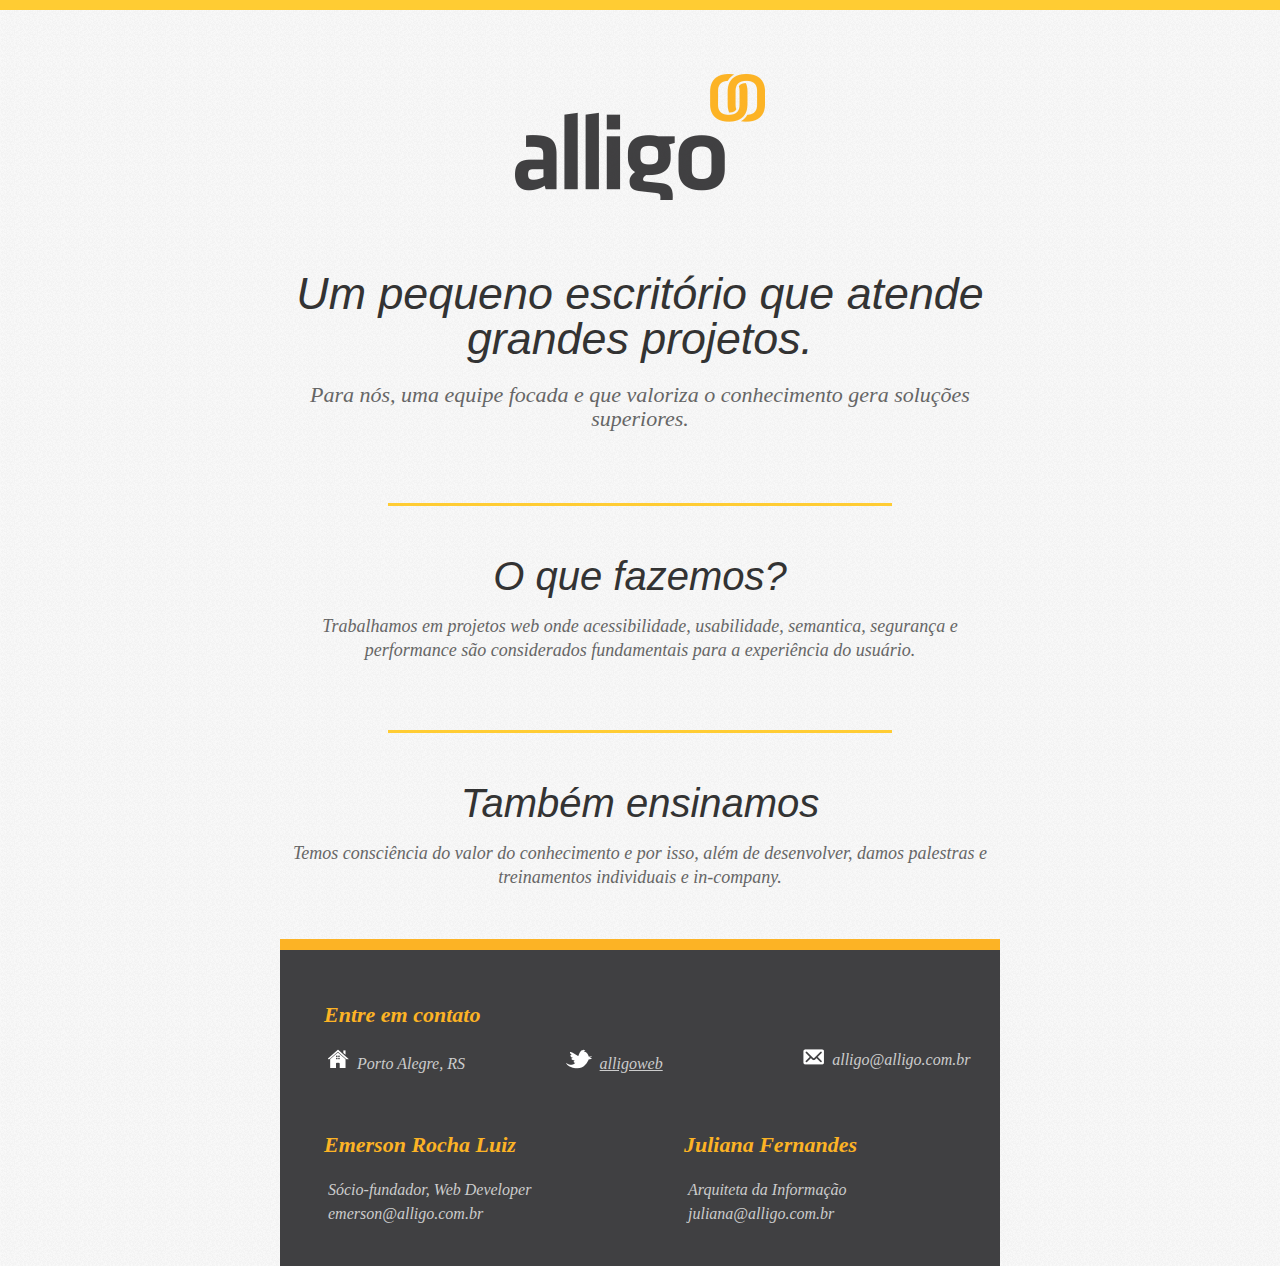
==== public_html/index.html @ c3bb99b9 "Alinhamento" ====
<!DOCTYPE html>
<html lang="pt-br">
  <head>
    <meta charset="utf-8">
    <title>Alligo</title>
    <meta name="description" content="Projetos web que envolvam front-end, back-end (Joomla), UX, acessibilidade, microdata, semântica e SEO, assim como treinamento e consultoria nessas áreas"/>
    <meta name="keywords" content="acessibilidade, ux, semantica, microdata, front-end, back-end"/>
    <link href="./css/alligo.css" rel="stylesheet">
    <meta name="viewport" content="width=device-width, initial-scale=1.0">
    <!--[if lt IE 9]><script src="http://html5shim.googlecode.com/svn/trunk/html5.js"></script><![endif]-->
  </head>
  <body itemscope itemtype="http://schema.org/ProfessionalService" >
    <meta itemprop="image" content="http://www.alligo.com.br/img/alligo-share.png">
    <meta itemprop="name" content="Alligo">
    <div class="contem conteudo centrado" role="main">
      <header>
        <h1><a href="http://www.alligo.com.br"><img width="250" height="126" src="[data-uri]" title="Ir para página inicial" alt="Alligo"/></a></h1>
        <h2 class="slogan" itemprop="description">Um pequeno escritório que atende grandes projetos.</h2>
        <p>Para nós, uma equipe focada e que valoriza o conhecimento gera soluções superiores.
      </header>
      <hr />
      <article>
        <div itemscope itemtype="http://schema.org/Specialty">
          <h2>O que fazemos?</h2>
          <p itemprop="description">
            Trabalhamos em projetos web onde acessibilidade, usabilidade, semantica, segurança e performance são considerados fundamentais para a experiência do usuário.
        </div>
        <hr />
        <div>
          <h2>Também ensinamos</h2>
          <p>
            Temos consciência do valor do conhecimento e por isso, além de desenvolver,
            damos palestras e treinamentos individuais e in-company.
        </div>
      </article>
    </div>
    <footer class="contem" role="contentinfo">
      <div class="empresa" itemprop="address" itemscope itemtype="http://schema.org/LocalBusiness">
        <h2>Entre em contato</h2>
        <meta itemprop="addressCountry" content="Brazil">
        <meta itemprop="postalCode" content="90020-021">
        <div><p><i class="icon-home"></i><span itemprop="addressLocality">Porto Alegre</span>, <span itemprop="addressRegion">RS</span></div>
        <div><p><a href="https://twitter.com/alligoweb"><i class="icon-twitter"></i>alligoweb</a></div>
        <div><p><i class="icon-mail"></i><span id="email-alligo">Email: alligo arroba alligo.com.br</span></div>
      </div>
      <div itemprop="founder" itemscope itemtype="http://schema.org/Person">
        <h2 itemprop="name">Emerson Rocha Luiz</h2>
        <p>Sócio-fundador, <span itemprop="jobTitle">Web Developer</span>
        <p id="email-emerson" itemprop="email">Email: emerson arroba alligo.com.br
          <meta itemprop="url" content="http://www.fititnt.org/sobre.html">
      </div>
      <div itemprop="employee" itemscope itemtype="http://schema.org/Person">
        <h2 itemprop="name">Juliana Fernandes</h2>
        <p itemprop="jobTitle">Arquiteta da Informação
        <p id="email-juliana" itemprop="email">Email: juliana arroba alligo.com.br
          <meta itemprop="url" content="https//plus.google.com/105760636241690392399">
      </div>
    </footer>
<!--    <a rel="author" href="http://www.alligo.com.br" class="ocultado">Alligo</a>-->
    <a rel="author" href="https://plus.google.com/103871086886382807157" class="ocultado">Google+</a>
    <script>
      document.getElementById('email-alligo').innerHTML = "alligo" + "@" + "alligo.com.br";
      document.getElementById('email-emerson').innerHTML = "emerson" + "@" + "alligo.com.br";
      document.getElementById('email-juliana').innerHTML = "juliana" + "@" + "alligo.com.br";
      var _gaq = _gaq || [];
      _gaq.push(['_setAccount', 'UA-37321963-1']);
      _gaq.push(['_trackPageview']);
      (function() {
        var ga = document.createElement('script'); ga.type = 'text/javascript'; ga.async = true;
        ga.src = ('https:' == document.location.protocol ? 'https://ssl' : 'http://www') + '.google-analytics.com/ga.js';
        var s = document.getElementsByTagName('script')[0]; s.parentNode.insertBefore(ga, s);
      })();
    </script>
    <noscript><!-- Mesmo sem javascript ativado, o site funciona parcialmente :) --></noscript>
  </body>
</html>
---- public_html/css/alligo.css ----
@charset "UTF-8";
/*
   Alligo © 2013
   CSS manual usando teoria SMACSS, com pré-processador SASS
*/
/* Base
----------------------------------------------------------------------------*/
/* CSS Reset */
html, body, div, span, applet, object, iframe,
h1, h2, h3, h4, h5, h6, p, blockquote, pre,
a, abbr, acronym, address, big, cite, code,
del, dfn, em, img, ins, kbd, q, s, samp,
small, strike, strong, sub, sup, tt, var,
b, u, i, center,
dl, dt, dd, ol, ul, li,
fieldset, form, label, legend,
table, caption, tbody, tfoot, thead, tr, th, td,
article, aside, canvas, details, embed,
figure, figcaption, footer, header, hgroup,
menu, nav, output, ruby, section, summary,
time, mark, audio, video {
  margin: 0;
  padding: 0;
  border: 0;
  font: inherit;
  font-size: 100%;
  vertical-align: baseline; }

html {
  line-height: 1; }

ol, ul {
  list-style: none; }

table {
  border-collapse: collapse;
  border-spacing: 0; }

caption, th, td {
  text-align: left;
  font-weight: normal;
  vertical-align: middle; }

q, blockquote {
  quotes: none; }
  q:before, q:after, blockquote:before, blockquote:after {
    content: "";
    content: none; }

a img {
  border: none; }

article, aside, details, figcaption, figure, footer, header, hgroup, menu, nav, section, summary {
  display: block; }

/* Tipografia básica */
* html {
  font-size: 100%; }

html {
  font-size: 16px;
  line-height: 1.5em; }

.typo-base, body, footer h2 {
  Font-family: Constantia, Georgia, "Times New Roman", Times, serif;
  font-style: italic; }

.typo-alt, h1, h2, h3 {
  Font-family: "Myriad Pro", "Myriad", "Myriad Web Pro", "Lucida Grande", "Droid Sans", sans-serif;
  font-style: italic; }

.typo-mono {
  Font-family: Monaco, Menlo, Consolas, "Courier New", monospace; }

a {
  color: #ffcc33;
  text-decoration: underline; }
  a:hover, a:active {
    color: #332600; }

strong {
  font-weight: 700; }

h1, h2 {
  color: #333333; }

h3 {
  color: #333333; }

[role="main"] > h1 {
  margin: 1.5em auto; }

footer h2 {
  font-weight: 700; }

footer a, footer a:hover, footer a:link {
  color: #ccc; }
footer a:hover {
  text-decoration: none; }

/*  Layout
----------------------------------------------------------------------------*/
.agrupado:after, .ultimo:after, .contem:after {
  content: "";
  display: table;
  clear: both; }

.contem {
  width: 45em;
  margin: 0 auto; }

body {
  background: white url("[data-uri]") repeat top left;
  border-top: 10px solid #ffcc33;
  color: #666; }

header > h1 {
  padding-top: 4em;
  padding-bottom: 4em; }
header > h2 {
  font-size: 2.8em;
  line-height: 1.0em; }
header > p {
  font-size: 1.375em;
  padding-top: 1em;
  padding-bottom: 1em; }

.conteudo {
  border-bottom: #FCB325 solid .7em;
  padding-bottom: 2em; }

article h2 {
  font-size: 2.5em;
  line-height: 1.0em; }
article p {
  font-size: 1.125em;
  padding-top: 1em;
  padding-bottom: 1em; }

footer {
  background-color: #404042;
  color: #ccc;
  font-style: italic;
  padding-bottom: 2.5em;
  margin-top: 2em;
  padding-top: 2em; }
  footer h2 {
    color: #FCB325;
    margin-left: 2em;
    font-size: 1.375em;
    line-height: 3em; }
  footer p {
    font-size: 1em;
    line-height: 1.5em; }

.span4, .empresa > div {
  display: block;
  width: 33%;
  float: left; }

.span2, [itemprop="founder"], [itemprop="employee"] {
  display: block;
  width: 50%;
  float: left; }

.empresa {
  padding-bottom: 4em; }
  .empresa p {
    margin-left: 3em;
    text-align: left; }

[itemprop="founder"] p, [itemprop="employee"] p {
  margin-left: 3em;
  text-align: left; }

hr {
  width: 70%;
  height: 3px;
  border: 0;
  background-color: #ffcc33;
  margin: 3.125em auto; }

/* Módulos
----------------------------------------------------------------------------*/
.icon-home, .icon-mail, .icon-twitter {
  width: 21px;
  height: 21px;
  display: inline-block;
  margin-right: .5em; }

.icon-home {
  background: transparent url("[data-uri]") no-repeat; }

.icon-mail {
  background: transparent url("[data-uri]") no-repeat;
  width: 21px;
  height: 16px; }

.icon-twitter {
  background: transparent url("[data-uri]") no-repeat;
  width: 26px; }

/* Estado
----------------------------------------------------------------------------*/
.centrado {
  text-align: center; }

.ocultado {
  display: none; }

/* Tema 
---------------------------------------------------------------------------*/
/* Mudança de Estado 
---------------------------------------------------------------------------*/
@media only screen and (max-width: 29.9em) {
  .contem {
    width: 100%; } }
@media only screen and (max-width: 37.5em) {
  [itemprop="founder"], [itemprop="employee"], .span4, .empresa > div, .empresa > div {
    width: 100%; } }
/*@media screen and (min-width: 480px) and (max-width: 767px) {*/
@media only screen and (min-width: 30em) and (max-width: 47.9em) {
  .contem {
    width: 30em; } }
@media only screen and (max-width: 59.9em) {
  [role="main"], .complemento, footer {
    width: 100% !important; }
    [role="main"]:after, .complemento:after, footer:after {
      content: "";
      display: table;
      clear: both; }

  .conteudo p, .conteudo h1, .conteudo h2 {
    padding-left: 1em;
    padding-right: 1em; }

  footer p {
    text-align: left; } }
@media print {
  h1 {
    font-size: 2em !important; }

  h2, h3, h3 {
    font-size: 1.5em !important; }

  hr {
    display: none !important; } }
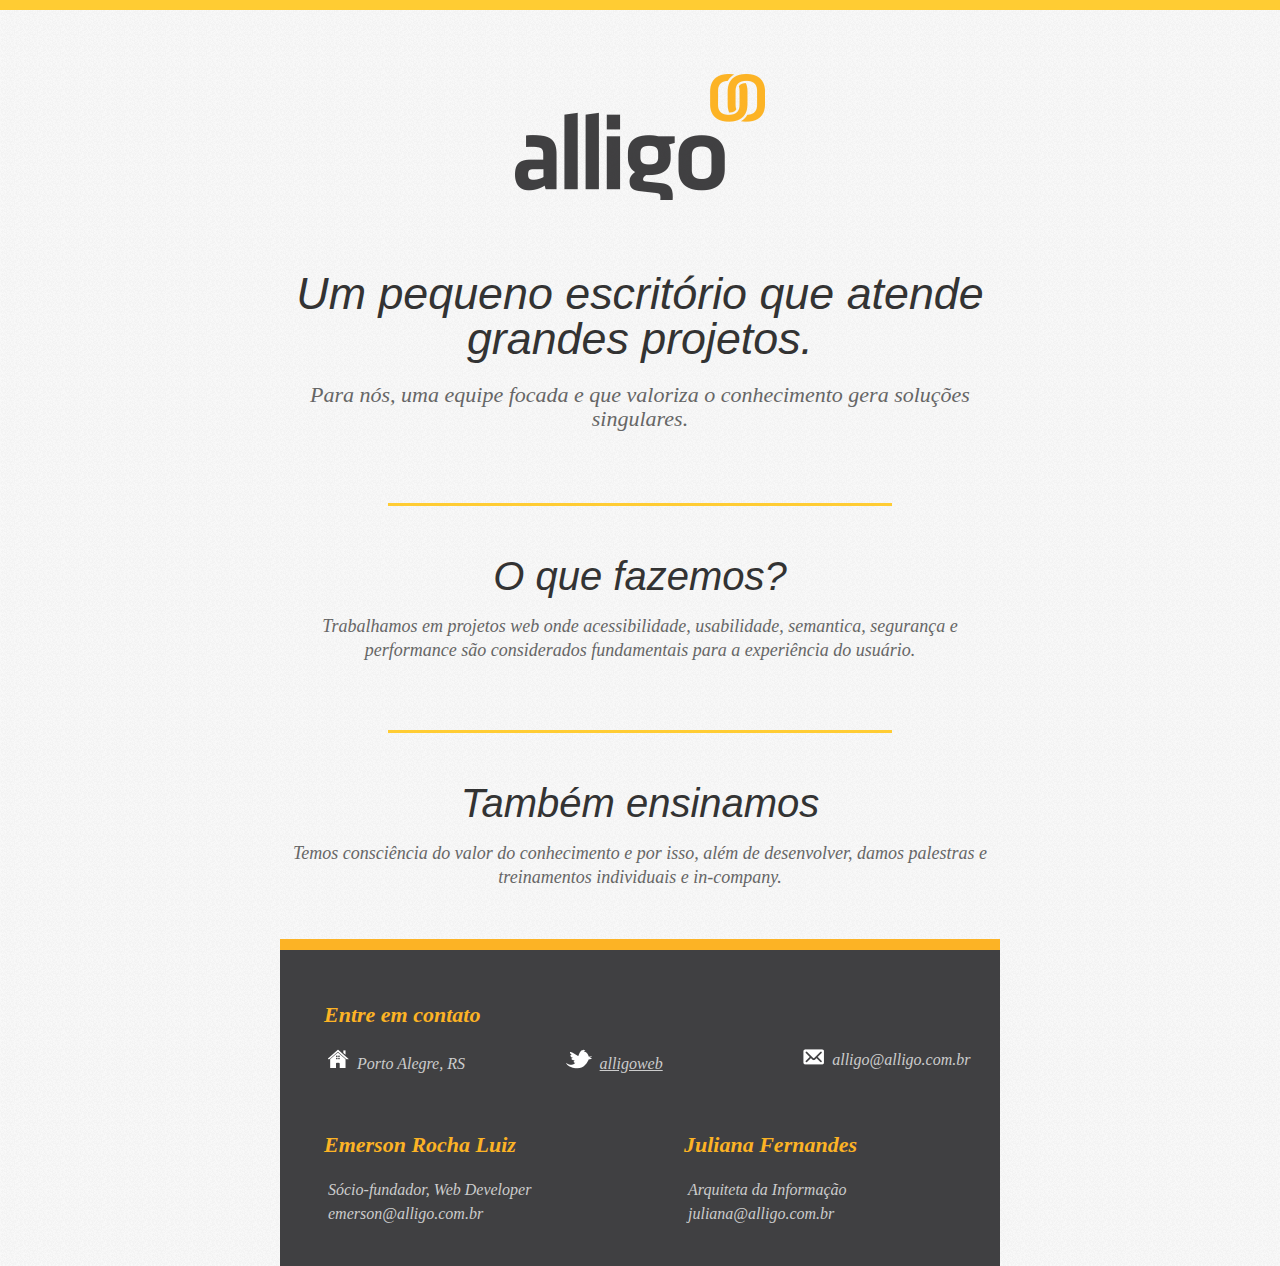
==== commit 001befc1: "Alterado texto" ====
--- a/public_html/index.html
+++ b/public_html/index.html
@@ -16,7 +16,7 @@
       <header>
         <h1><a href="http://www.alligo.com.br"><img width="250" height="126" src="[data-uri]" title="Ir para página inicial" alt="Alligo"/></a></h1>
         <h2 class="slogan" itemprop="description">Um pequeno escritório que atende grandes projetos.</h2>
-        <p>Para nós, uma equipe focada e que valoriza o conhecimento gera soluções superiores.
+        <p>Para nós, uma equipe focada e que valoriza o conhecimento gera soluções singulares.
       </header>
       <hr />
       <article>
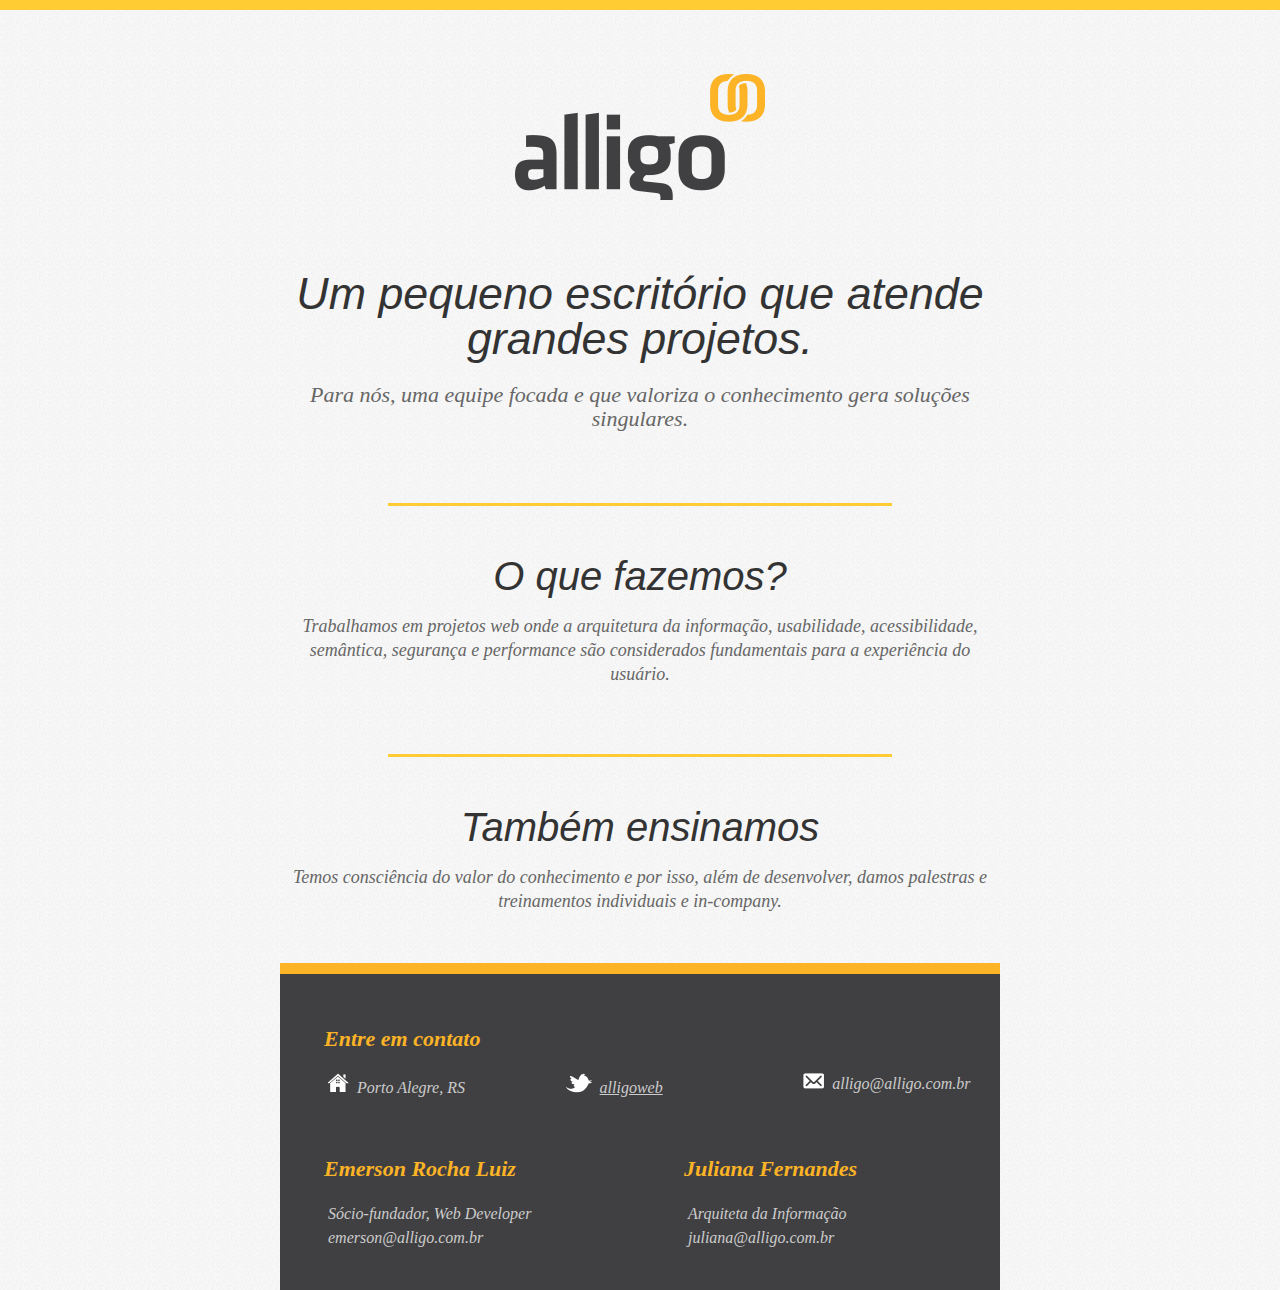
==== commit 3c298348: "alligo: atualização de texto e inserção de favicon" ====
--- a/public_html/index.html
+++ b/public_html/index.html
@@ -3,9 +3,10 @@
   <head>
     <meta charset="utf-8">
     <title>Alligo</title>
-    <meta name="description" content="Projetos web que envolvam front-end, back-end (Joomla), UX, acessibilidade, microdata, semântica e SEO, assim como treinamento e consultoria nessas áreas"/>
-    <meta name="keywords" content="acessibilidade, ux, semantica, microdata, front-end, back-end"/>
+    <meta name="description" content="Projetos web que envolvam front-end, back-end (Joomla), arquitetura da informação, usabilidade, acessibilidade, microdata, semântica e SEO."/>
+    <meta name="keywords" content="acessibilidade, ux, arquitetura da informação, usabilidade, semântica, microdata, front-end, back-end, performance"/>
     <link href="./css/alligo.css" rel="stylesheet">
+	<link rel="shortcut icon" type="image/x-icon" href="img/favicon.png"  />
     <meta name="viewport" content="width=device-width, initial-scale=1.0">
     <!--[if lt IE 9]><script src="http://html5shim.googlecode.com/svn/trunk/html5.js"></script><![endif]-->
   </head>
@@ -23,7 +24,7 @@
         <div itemscope itemtype="http://schema.org/Specialty">
           <h2>O que fazemos?</h2>
           <p itemprop="description">
-            Trabalhamos em projetos web onde acessibilidade, usabilidade, semantica, segurança e performance são considerados fundamentais para a experiência do usuário.
+            Trabalhamos em projetos web onde a arquitetura da informação, usabilidade, acessibilidade, semântica, segurança e performance são considerados fundamentais para a experiência do usuário.
         </div>
         <hr />
         <div>
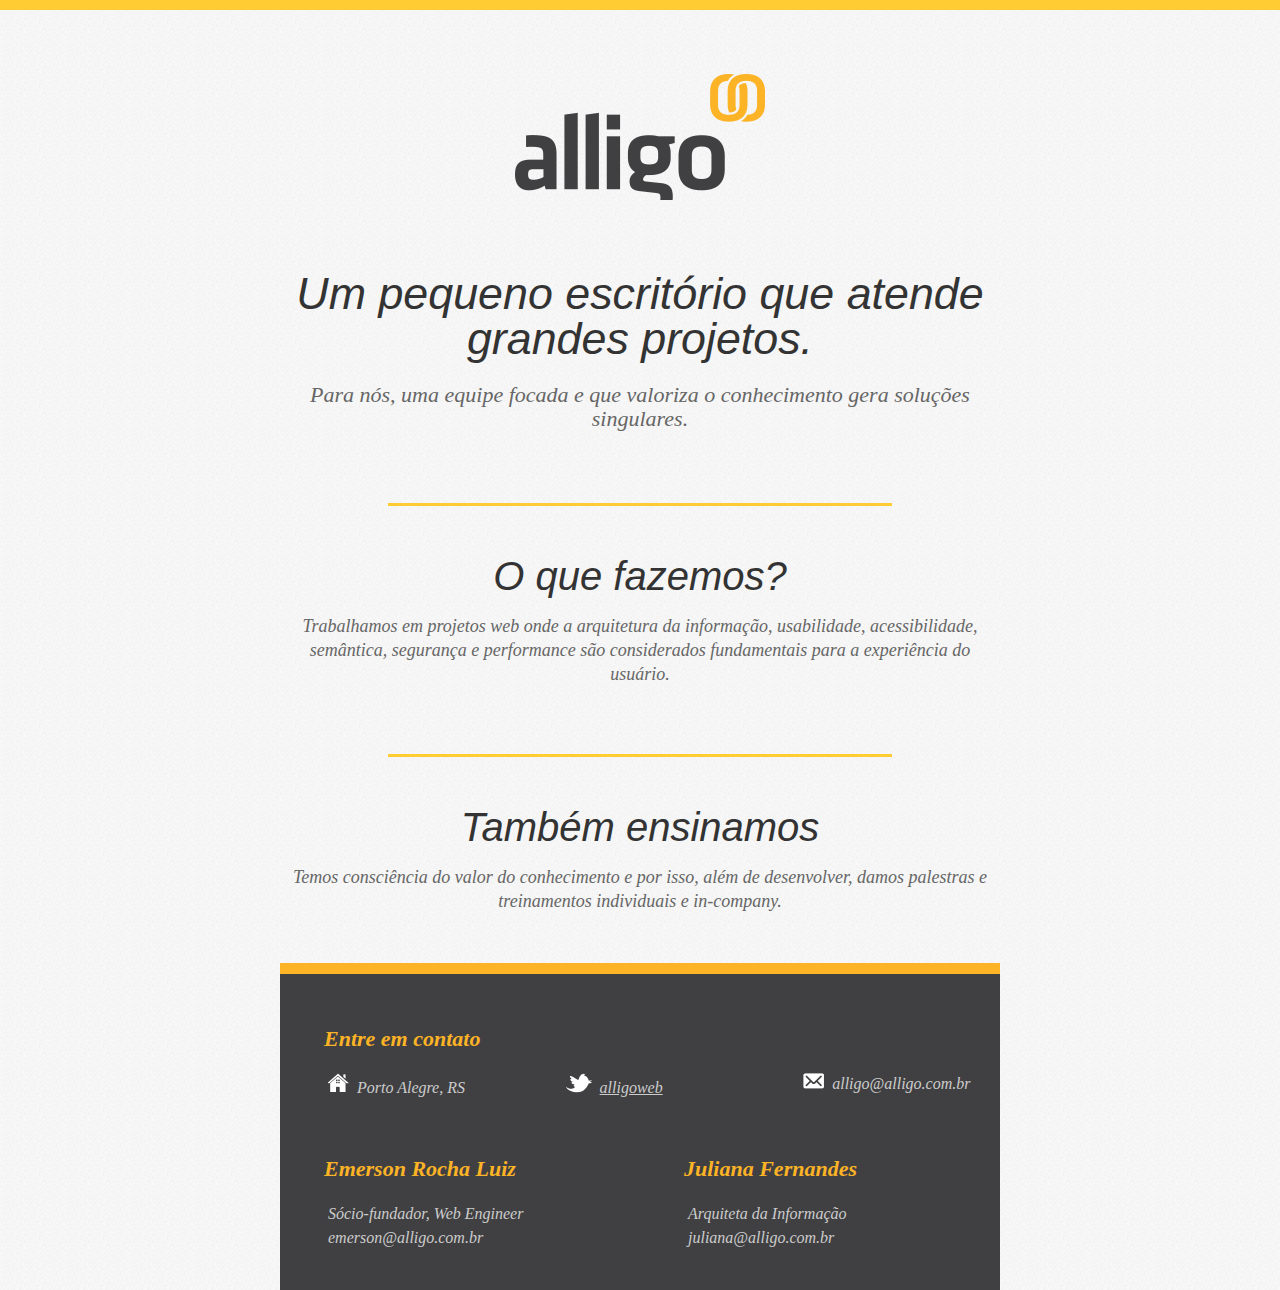
==== commit 07e5b4e9: "Alterado jobtitle de emerson" ====
--- a/public_html/index.html
+++ b/public_html/index.html
@@ -5,7 +5,7 @@
     <title>Alligo</title>
     <meta name="description" content="Projetos web que envolvam front-end, back-end (Joomla), arquitetura da informação, usabilidade, acessibilidade, microdata, semântica e SEO."/>
     <meta name="keywords" content="acessibilidade, ux, arquitetura da informação, usabilidade, semântica, microdata, front-end, back-end, performance"/>
-    <link href="./css/alligo.css" rel="stylesheet">
+    <link href="./css/_alligo.css" rel="stylesheet">
 	<link rel="shortcut icon" type="image/x-icon" href="img/favicon.png"  />
     <meta name="viewport" content="width=device-width, initial-scale=1.0">
     <!--[if lt IE 9]><script src="http://html5shim.googlecode.com/svn/trunk/html5.js"></script><![endif]-->
@@ -46,7 +46,7 @@
       </div>
       <div itemprop="founder" itemscope itemtype="http://schema.org/Person">
         <h2 itemprop="name">Emerson Rocha Luiz</h2>
-        <p>Sócio-fundador, <span itemprop="jobTitle">Web Developer</span>
+        <p>Sócio-fundador, <span itemprop="jobTitle">Web Engineer</span>
         <p id="email-emerson" itemprop="email">Email: emerson arroba alligo.com.br
           <meta itemprop="url" content="http://www.fititnt.org/sobre.html">
       </div>
--- a/public_html/css/_alligo.css
+++ b/public_html/css/_alligo.css
@@ -0,0 +1,247 @@
+@charset "UTF-8";
+/*
+   Alligo © 2013
+   CSS manual usando teoria SMACSS, com pré-processador SASS
+*/
+/* Base
+----------------------------------------------------------------------------*/
+/* CSS Reset */
+html, body, div, span, applet, object, iframe,
+h1, h2, h3, h4, h5, h6, p, blockquote, pre,
+a, abbr, acronym, address, big, cite, code,
+del, dfn, em, img, ins, kbd, q, s, samp,
+small, strike, strong, sub, sup, tt, var,
+b, u, i, center,
+dl, dt, dd, ol, ul, li,
+fieldset, form, label, legend,
+table, caption, tbody, tfoot, thead, tr, th, td,
+article, aside, canvas, details, embed,
+figure, figcaption, footer, header, hgroup,
+menu, nav, output, ruby, section, summary,
+time, mark, audio, video {
+  margin: 0;
+  padding: 0;
+  border: 0;
+  font: inherit;
+  font-size: 100%;
+  vertical-align: baseline; }
+
+html {
+  line-height: 1; }
+
+ol, ul {
+  list-style: none; }
+
+table {
+  border-collapse: collapse;
+  border-spacing: 0; }
+
+caption, th, td {
+  text-align: left;
+  font-weight: normal;
+  vertical-align: middle; }
+
+q, blockquote {
+  quotes: none; }
+  q:before, q:after, blockquote:before, blockquote:after {
+    content: "";
+    content: none; }
+
+a img {
+  border: none; }
+
+article, aside, details, figcaption, figure, footer, header, hgroup, menu, nav, section, summary {
+  display: block; }
+
+/* Tipografia básica */
+* html {
+  font-size: 100%; }
+
+html {
+  font-size: 16px;
+  line-height: 1.5em; }
+
+.typo-base, body, footer h2 {
+  Font-family: Constantia, Georgia, "Times New Roman", Times, serif;
+  font-style: italic; }
+
+.typo-alt, h1, h2, h3 {
+  Font-family: "Myriad Pro", "Myriad", "Myriad Web Pro", "Lucida Grande", "Droid Sans", sans-serif;
+  font-style: italic; }
+
+.typo-mono {
+  Font-family: Monaco, Menlo, Consolas, "Courier New", monospace; }
+
+a {
+  color: #ffcc33;
+  text-decoration: underline; }
+  a:hover, a:active {
+    color: #332600; }
+
+strong {
+  font-weight: 700; }
+
+h1, h2 {
+  color: #333333; }
+
+h3 {
+  color: #333333; }
+
+[role="main"] > h1 {
+  margin: 1.5em auto; }
+
+footer h2 {
+  font-weight: 700; }
+
+footer a, footer a:hover, footer a:link {
+  color: #ccc; }
+footer a:hover {
+  text-decoration: none; }
+
+/*  Layout
+----------------------------------------------------------------------------*/
+.agrupado:after, .ultimo:after, .contem:after {
+  content: "";
+  display: table;
+  clear: both; }
+
+.contem {
+  width: 45em;
+  margin: 0 auto; }
+
+body {
+  background: white url("[data-uri]") repeat top left;
+  border-top: 10px solid #ffcc33;
+  color: #666; }
+
+header > h1 {
+  padding-top: 4em;
+  padding-bottom: 4em; }
+header > h2 {
+  font-size: 2.8em;
+  line-height: 1.0em; }
+header > p {
+  font-size: 1.375em;
+  padding-top: 1em;
+  padding-bottom: 1em; }
+
+.conteudo {
+  border-bottom: #FCB325 solid .7em;
+  padding-bottom: 2em; }
+
+article h2 {
+  font-size: 2.5em;
+  line-height: 1.0em; }
+article p {
+  font-size: 1.125em;
+  padding-top: 1em;
+  padding-bottom: 1em; }
+
+footer {
+  background-color: #404042;
+  color: #ccc;
+  font-style: italic;
+  padding-bottom: 2.5em;
+  margin-top: 2em;
+  padding-top: 2em; }
+  footer h2 {
+    color: #FCB325;
+    margin-left: 2em;
+    font-size: 1.375em;
+    line-height: 3em; }
+  footer p {
+    font-size: 1em;
+    line-height: 1.5em; }
+
+.span4, .empresa > div {
+  display: block;
+  width: 33%;
+  float: left; }
+
+.span2, [itemprop="founder"], [itemprop="employee"] {
+  display: block;
+  width: 50%;
+  float: left; }
+
+.empresa {
+  padding-bottom: 4em; }
+  .empresa p {
+    margin-left: 3em;
+    text-align: left; }
+
+[itemprop="founder"] p, [itemprop="employee"] p {
+  margin-left: 3em;
+  text-align: left; }
+
+hr {
+  width: 70%;
+  height: 3px;
+  border: 0;
+  background-color: #ffcc33;
+  margin: 3.125em auto; }
+
+/* Módulos
+----------------------------------------------------------------------------*/
+.icon-home, .icon-mail, .icon-twitter {
+  width: 21px;
+  height: 21px;
+  display: inline-block;
+  margin-right: .5em; }
+
+.icon-home {
+  background: transparent url("[data-uri]") no-repeat; }
+
+.icon-mail {
+  background: transparent url("[data-uri]") no-repeat;
+  width: 21px;
+  height: 16px; }
+
+.icon-twitter {
+  background: transparent url("[data-uri]") no-repeat;
+  width: 26px; }
+
+/* Estado
+----------------------------------------------------------------------------*/
+.centrado {
+  text-align: center; }
+
+.ocultado {
+  display: none; }
+
+/* Tema 
+---------------------------------------------------------------------------*/
+/* Mudança de Estado 
+---------------------------------------------------------------------------*/
+@media only screen and (max-width: 29.9em) {
+  .contem {
+    width: 100%; } }
+@media only screen and (max-width: 37.5em) {
+  [itemprop="founder"], [itemprop="employee"], .span4, .empresa > div, .empresa > div {
+    width: 100%; } }
+/*@media screen and (min-width: 480px) and (max-width: 767px) {*/
+@media only screen and (min-width: 30em) and (max-width: 47.9em) {
+  .contem {
+    width: 30em; } }
+@media only screen and (max-width: 59.9em) {
+  [role="main"], .complemento, footer {
+    width: 100% !important; }
+    [role="main"]:after, .complemento:after, footer:after {
+      content: "";
+      display: table;
+      clear: both; }
+
+  .conteudo p, .conteudo h1, .conteudo h2 {
+    padding-left: 1em;
+    padding-right: 1em; }
+
+  footer p {
+    text-align: left; } }
+@media print {
+  h1 {
+    font-size: 2em !important; }
+
+  h2, h3, h3 {
+    font-size: 1.5em !important; }
+
+  hr {
+    display: none !important; } }
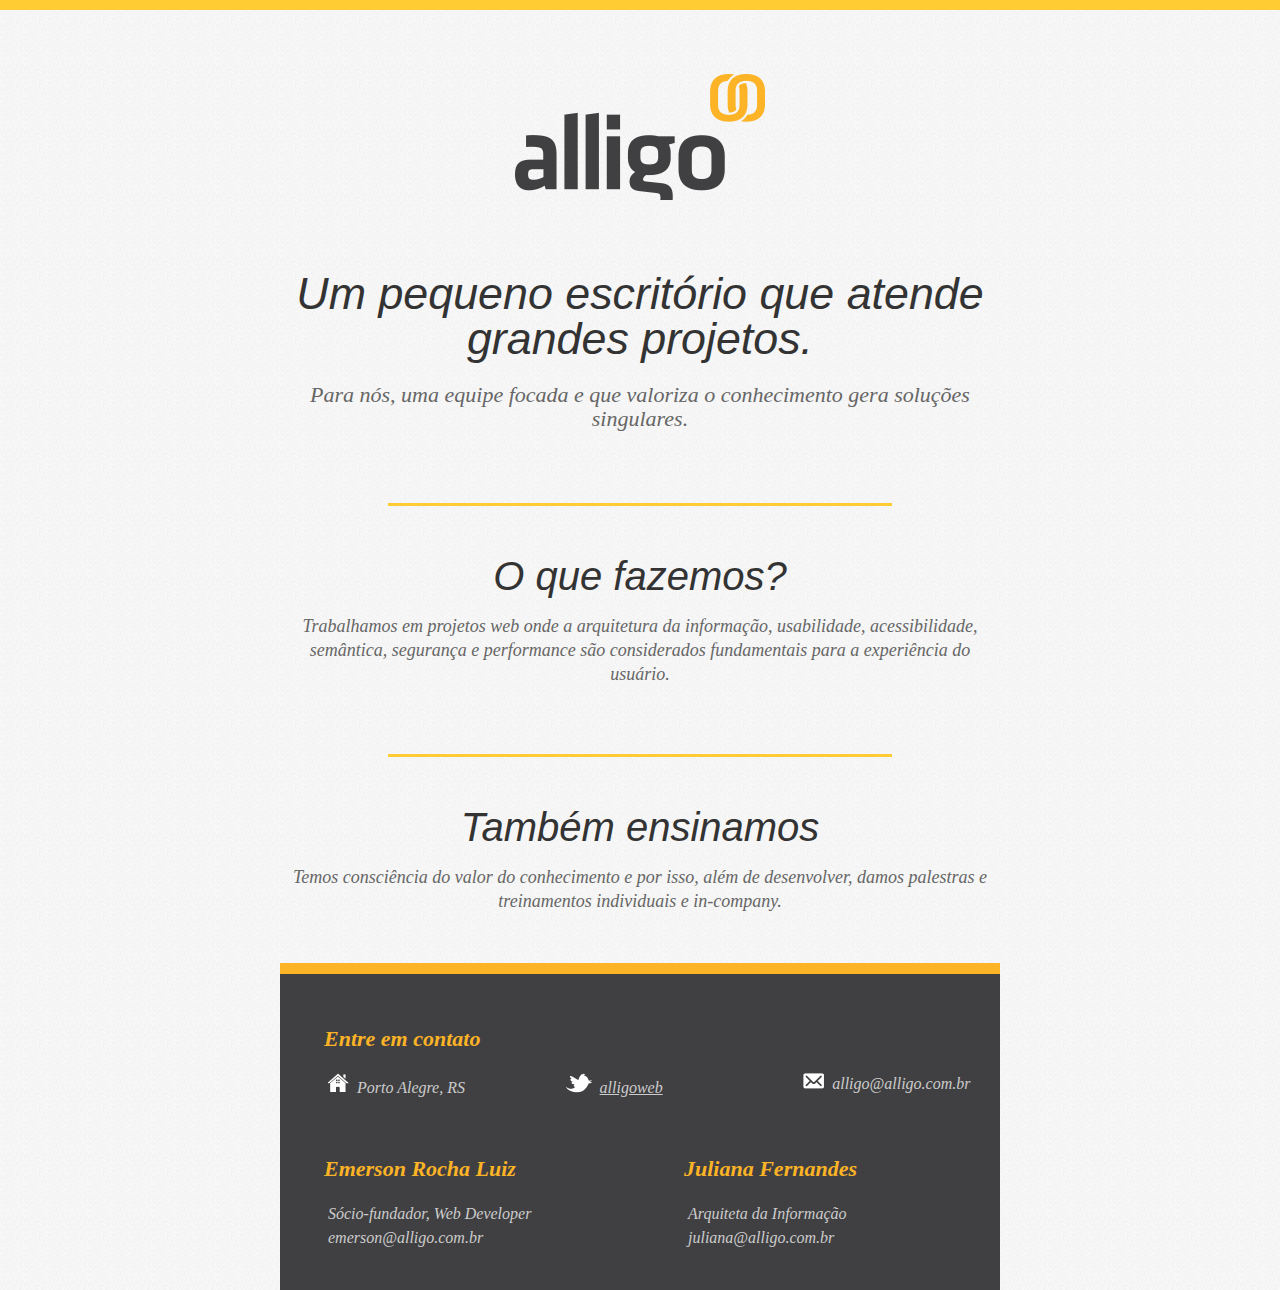
==== commit 326bfa30: "alligo: alterada a descrição" ====
--- a/public_html/index.html
+++ b/public_html/index.html
@@ -3,9 +3,9 @@
   <head>
     <meta charset="utf-8">
     <title>Alligo</title>
-    <meta name="description" content="Projetos web que envolvam front-end, back-end (Joomla), arquitetura da informação, usabilidade, acessibilidade, microdata, semântica e SEO."/>
+    <meta name="description" content="Pequeno escritório que atende grandes projetos web. Acessibilidade, arquitetura da informação, usabilidade, semântica, performance, segurança e back-end"/>
     <meta name="keywords" content="acessibilidade, ux, arquitetura da informação, usabilidade, semântica, microdata, front-end, back-end, performance"/>
-    <link href="./css/_alligo.css" rel="stylesheet">
+    <link href="./css/alligo.css" rel="stylesheet">
 	<link rel="shortcut icon" type="image/x-icon" href="img/favicon.png"  />
     <meta name="viewport" content="width=device-width, initial-scale=1.0">
     <!--[if lt IE 9]><script src="http://html5shim.googlecode.com/svn/trunk/html5.js"></script><![endif]-->
@@ -46,7 +46,7 @@
       </div>
       <div itemprop="founder" itemscope itemtype="http://schema.org/Person">
         <h2 itemprop="name">Emerson Rocha Luiz</h2>
-        <p>Sócio-fundador, <span itemprop="jobTitle">Web Engineer</span>
+        <p>Sócio-fundador, <span itemprop="jobTitle">Web Developer</span>
         <p id="email-emerson" itemprop="email">Email: emerson arroba alligo.com.br
           <meta itemprop="url" content="http://www.fititnt.org/sobre.html">
       </div>
--- a/public_html/css/alligo.css
+++ b/public_html/css/alligo.css
@@ -0,0 +1,247 @@
+@charset "UTF-8";
+/*
+   Alligo © 2013
+   CSS manual usando teoria SMACSS, com pré-processador SASS
+*/
+/* Base
+----------------------------------------------------------------------------*/
+/* CSS Reset */
+html, body, div, span, applet, object, iframe,
+h1, h2, h3, h4, h5, h6, p, blockquote, pre,
+a, abbr, acronym, address, big, cite, code,
+del, dfn, em, img, ins, kbd, q, s, samp,
+small, strike, strong, sub, sup, tt, var,
+b, u, i, center,
+dl, dt, dd, ol, ul, li,
+fieldset, form, label, legend,
+table, caption, tbody, tfoot, thead, tr, th, td,
+article, aside, canvas, details, embed,
+figure, figcaption, footer, header, hgroup,
+menu, nav, output, ruby, section, summary,
+time, mark, audio, video {
+  margin: 0;
+  padding: 0;
+  border: 0;
+  font: inherit;
+  font-size: 100%;
+  vertical-align: baseline; }
+
+html {
+  line-height: 1; }
+
+ol, ul {
+  list-style: none; }
+
+table {
+  border-collapse: collapse;
+  border-spacing: 0; }
+
+caption, th, td {
+  text-align: left;
+  font-weight: normal;
+  vertical-align: middle; }
+
+q, blockquote {
+  quotes: none; }
+  q:before, q:after, blockquote:before, blockquote:after {
+    content: "";
+    content: none; }
+
+a img {
+  border: none; }
+
+article, aside, details, figcaption, figure, footer, header, hgroup, menu, nav, section, summary {
+  display: block; }
+
+/* Tipografia básica */
+* html {
+  font-size: 100%; }
+
+html {
+  font-size: 16px;
+  line-height: 1.5em; }
+
+.typo-base, body, footer h2 {
+  Font-family: Constantia, Georgia, "Times New Roman", Times, serif;
+  font-style: italic; }
+
+.typo-alt, h1, h2, h3 {
+  Font-family: "Myriad Pro", "Myriad", "Myriad Web Pro", "Lucida Grande", "Droid Sans", sans-serif;
+  font-style: italic; }
+
+.typo-mono {
+  Font-family: Monaco, Menlo, Consolas, "Courier New", monospace; }
+
+a {
+  color: #ffcc33;
+  text-decoration: underline; }
+  a:hover, a:active {
+    color: #332600; }
+
+strong {
+  font-weight: 700; }
+
+h1, h2 {
+  color: #333333; }
+
+h3 {
+  color: #333333; }
+
+[role="main"] > h1 {
+  margin: 1.5em auto; }
+
+footer h2 {
+  font-weight: 700; }
+
+footer a, footer a:hover, footer a:link {
+  color: #ccc; }
+footer a:hover {
+  text-decoration: none; }
+
+/*  Layout
+----------------------------------------------------------------------------*/
+.agrupado:after, .ultimo:after, .contem:after {
+  content: "";
+  display: table;
+  clear: both; }
+
+.contem {
+  width: 45em;
+  margin: 0 auto; }
+
+body {
+  background: white url("[data-uri]") repeat top left;
+  border-top: 10px solid #ffcc33;
+  color: #666; }
+
+header > h1 {
+  padding-top: 4em;
+  padding-bottom: 4em; }
+header > h2 {
+  font-size: 2.8em;
+  line-height: 1.0em; }
+header > p {
+  font-size: 1.375em;
+  padding-top: 1em;
+  padding-bottom: 1em; }
+
+.conteudo {
+  border-bottom: #FCB325 solid .7em;
+  padding-bottom: 2em; }
+
+article h2 {
+  font-size: 2.5em;
+  line-height: 1.0em; }
+article p {
+  font-size: 1.125em;
+  padding-top: 1em;
+  padding-bottom: 1em; }
+
+footer {
+  background-color: #404042;
+  color: #ccc;
+  font-style: italic;
+  padding-bottom: 2.5em;
+  margin-top: 2em;
+  padding-top: 2em; }
+  footer h2 {
+    color: #FCB325;
+    margin-left: 2em;
+    font-size: 1.375em;
+    line-height: 3em; }
+  footer p {
+    font-size: 1em;
+    line-height: 1.5em; }
+
+.span4, .empresa > div {
+  display: block;
+  width: 33%;
+  float: left; }
+
+.span2, [itemprop="founder"], [itemprop="employee"] {
+  display: block;
+  width: 50%;
+  float: left; }
+
+.empresa {
+  padding-bottom: 4em; }
+  .empresa p {
+    margin-left: 3em;
+    text-align: left; }
+
+[itemprop="founder"] p, [itemprop="employee"] p {
+  margin-left: 3em;
+  text-align: left; }
+
+hr {
+  width: 70%;
+  height: 3px;
+  border: 0;
+  background-color: #ffcc33;
+  margin: 3.125em auto; }
+
+/* Módulos
+----------------------------------------------------------------------------*/
+.icon-home, .icon-mail, .icon-twitter {
+  width: 21px;
+  height: 21px;
+  display: inline-block;
+  margin-right: .5em; }
+
+.icon-home {
+  background: transparent url("[data-uri]") no-repeat; }
+
+.icon-mail {
+  background: transparent url("[data-uri]") no-repeat;
+  width: 21px;
+  height: 16px; }
+
+.icon-twitter {
+  background: transparent url("[data-uri]") no-repeat;
+  width: 26px; }
+
+/* Estado
+----------------------------------------------------------------------------*/
+.centrado {
+  text-align: center; }
+
+.ocultado {
+  display: none; }
+
+/* Tema 
+---------------------------------------------------------------------------*/
+/* Mudança de Estado 
+---------------------------------------------------------------------------*/
+@media only screen and (max-width: 29.9em) {
+  .contem {
+    width: 100%; } }
+@media only screen and (max-width: 37.5em) {
+  [itemprop="founder"], [itemprop="employee"], .span4, .empresa > div, .empresa > div {
+    width: 100%; } }
+/*@media screen and (min-width: 480px) and (max-width: 767px) {*/
+@media only screen and (min-width: 30em) and (max-width: 47.9em) {
+  .contem {
+    width: 30em; } }
+@media only screen and (max-width: 59.9em) {
+  [role="main"], .complemento, footer {
+    width: 100% !important; }
+    [role="main"]:after, .complemento:after, footer:after {
+      content: "";
+      display: table;
+      clear: both; }
+
+  .conteudo p, .conteudo h1, .conteudo h2 {
+    padding-left: 1em;
+    padding-right: 1em; }
+
+  footer p {
+    text-align: left; } }
+@media print {
+  h1 {
+    font-size: 2em !important; }
+
+  h2, h3, h3 {
+    font-size: 1.5em !important; }
+
+  hr {
+    display: none !important; } }
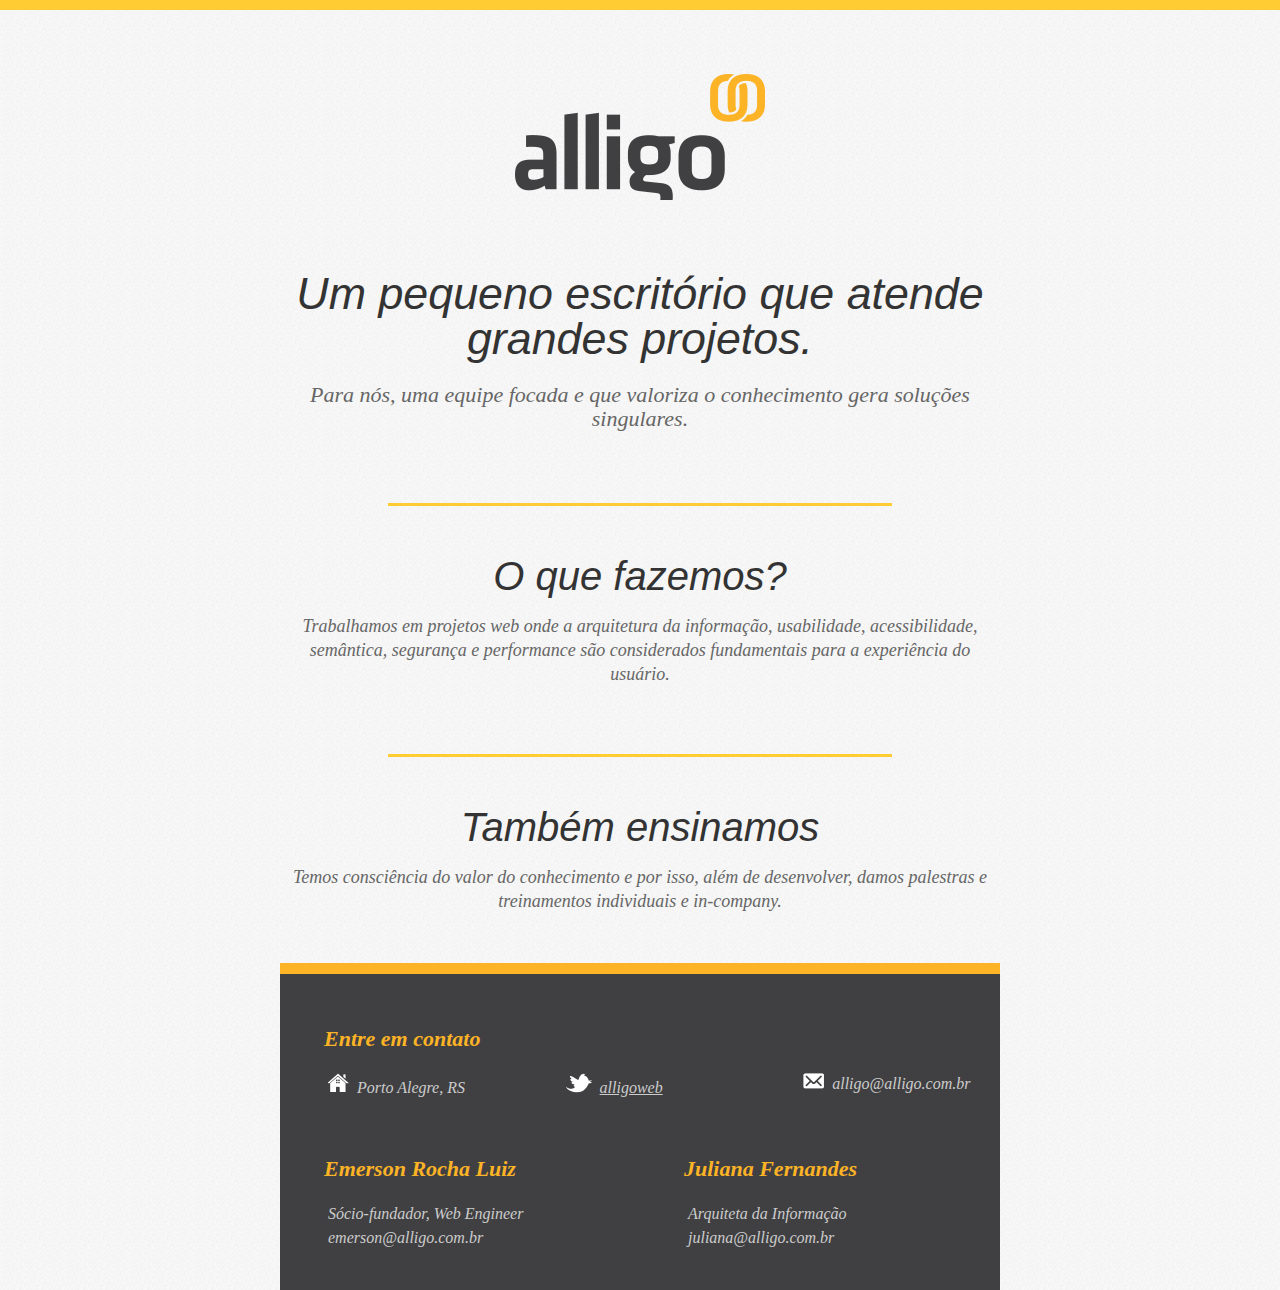
==== commit 94d96443: "Merge branch 'master' of alligo.com.br:repositories/www.alligo.com.br" ====
--- a/public_html/index.html
+++ b/public_html/index.html
@@ -5,7 +5,7 @@
     <title>Alligo</title>
     <meta name="description" content="Pequeno escritório que atende grandes projetos web. Acessibilidade, arquitetura da informação, usabilidade, semântica, performance, segurança e back-end"/>
     <meta name="keywords" content="acessibilidade, ux, arquitetura da informação, usabilidade, semântica, microdata, front-end, back-end, performance"/>
-    <link href="./css/alligo.css" rel="stylesheet">
+    <link href="./css/_alligo.css" rel="stylesheet">
 	<link rel="shortcut icon" type="image/x-icon" href="img/favicon.png"  />
     <meta name="viewport" content="width=device-width, initial-scale=1.0">
     <!--[if lt IE 9]><script src="http://html5shim.googlecode.com/svn/trunk/html5.js"></script><![endif]-->
@@ -46,7 +46,7 @@
       </div>
       <div itemprop="founder" itemscope itemtype="http://schema.org/Person">
         <h2 itemprop="name">Emerson Rocha Luiz</h2>
-        <p>Sócio-fundador, <span itemprop="jobTitle">Web Developer</span>
+        <p>Sócio-fundador, <span itemprop="jobTitle">Web Engineer</span>
         <p id="email-emerson" itemprop="email">Email: emerson arroba alligo.com.br
           <meta itemprop="url" content="http://www.fititnt.org/sobre.html">
       </div>
--- a/public_html/css/_alligo.css
+++ b/public_html/css/_alligo.css
@@ -0,0 +1,247 @@
+@charset "UTF-8";
+/*
+   Alligo © 2013
+   CSS manual usando teoria SMACSS, com pré-processador SASS
+*/
+/* Base
+----------------------------------------------------------------------------*/
+/* CSS Reset */
+html, body, div, span, applet, object, iframe,
+h1, h2, h3, h4, h5, h6, p, blockquote, pre,
+a, abbr, acronym, address, big, cite, code,
+del, dfn, em, img, ins, kbd, q, s, samp,
+small, strike, strong, sub, sup, tt, var,
+b, u, i, center,
+dl, dt, dd, ol, ul, li,
+fieldset, form, label, legend,
+table, caption, tbody, tfoot, thead, tr, th, td,
+article, aside, canvas, details, embed,
+figure, figcaption, footer, header, hgroup,
+menu, nav, output, ruby, section, summary,
+time, mark, audio, video {
+  margin: 0;
+  padding: 0;
+  border: 0;
+  font: inherit;
+  font-size: 100%;
+  vertical-align: baseline; }
+
+html {
+  line-height: 1; }
+
+ol, ul {
+  list-style: none; }
+
+table {
+  border-collapse: collapse;
+  border-spacing: 0; }
+
+caption, th, td {
+  text-align: left;
+  font-weight: normal;
+  vertical-align: middle; }
+
+q, blockquote {
+  quotes: none; }
+  q:before, q:after, blockquote:before, blockquote:after {
+    content: "";
+    content: none; }
+
+a img {
+  border: none; }
+
+article, aside, details, figcaption, figure, footer, header, hgroup, menu, nav, section, summary {
+  display: block; }
+
+/* Tipografia básica */
+* html {
+  font-size: 100%; }
+
+html {
+  font-size: 16px;
+  line-height: 1.5em; }
+
+.typo-base, body, footer h2 {
+  Font-family: Constantia, Georgia, "Times New Roman", Times, serif;
+  font-style: italic; }
+
+.typo-alt, h1, h2, h3 {
+  Font-family: "Myriad Pro", "Myriad", "Myriad Web Pro", "Lucida Grande", "Droid Sans", sans-serif;
+  font-style: italic; }
+
+.typo-mono {
+  Font-family: Monaco, Menlo, Consolas, "Courier New", monospace; }
+
+a {
+  color: #ffcc33;
+  text-decoration: underline; }
+  a:hover, a:active {
+    color: #332600; }
+
+strong {
+  font-weight: 700; }
+
+h1, h2 {
+  color: #333333; }
+
+h3 {
+  color: #333333; }
+
+[role="main"] > h1 {
+  margin: 1.5em auto; }
+
+footer h2 {
+  font-weight: 700; }
+
+footer a, footer a:hover, footer a:link {
+  color: #ccc; }
+footer a:hover {
+  text-decoration: none; }
+
+/*  Layout
+----------------------------------------------------------------------------*/
+.agrupado:after, .ultimo:after, .contem:after {
+  content: "";
+  display: table;
+  clear: both; }
+
+.contem {
+  width: 45em;
+  margin: 0 auto; }
+
+body {
+  background: white url("[data-uri]") repeat top left;
+  border-top: 10px solid #ffcc33;
+  color: #666; }
+
+header > h1 {
+  padding-top: 4em;
+  padding-bottom: 4em; }
+header > h2 {
+  font-size: 2.8em;
+  line-height: 1.0em; }
+header > p {
+  font-size: 1.375em;
+  padding-top: 1em;
+  padding-bottom: 1em; }
+
+.conteudo {
+  border-bottom: #FCB325 solid .7em;
+  padding-bottom: 2em; }
+
+article h2 {
+  font-size: 2.5em;
+  line-height: 1.0em; }
+article p {
+  font-size: 1.125em;
+  padding-top: 1em;
+  padding-bottom: 1em; }
+
+footer {
+  background-color: #404042;
+  color: #ccc;
+  font-style: italic;
+  padding-bottom: 2.5em;
+  margin-top: 2em;
+  padding-top: 2em; }
+  footer h2 {
+    color: #FCB325;
+    margin-left: 2em;
+    font-size: 1.375em;
+    line-height: 3em; }
+  footer p {
+    font-size: 1em;
+    line-height: 1.5em; }
+
+.span4, .empresa > div {
+  display: block;
+  width: 33%;
+  float: left; }
+
+.span2, [itemprop="founder"], [itemprop="employee"] {
+  display: block;
+  width: 50%;
+  float: left; }
+
+.empresa {
+  padding-bottom: 4em; }
+  .empresa p {
+    margin-left: 3em;
+    text-align: left; }
+
+[itemprop="founder"] p, [itemprop="employee"] p {
+  margin-left: 3em;
+  text-align: left; }
+
+hr {
+  width: 70%;
+  height: 3px;
+  border: 0;
+  background-color: #ffcc33;
+  margin: 3.125em auto; }
+
+/* Módulos
+----------------------------------------------------------------------------*/
+.icon-home, .icon-mail, .icon-twitter {
+  width: 21px;
+  height: 21px;
+  display: inline-block;
+  margin-right: .5em; }
+
+.icon-home {
+  background: transparent url("[data-uri]") no-repeat; }
+
+.icon-mail {
+  background: transparent url("[data-uri]") no-repeat;
+  width: 21px;
+  height: 16px; }
+
+.icon-twitter {
+  background: transparent url("[data-uri]") no-repeat;
+  width: 26px; }
+
+/* Estado
+----------------------------------------------------------------------------*/
+.centrado {
+  text-align: center; }
+
+.ocultado {
+  display: none; }
+
+/* Tema 
+---------------------------------------------------------------------------*/
+/* Mudança de Estado 
+---------------------------------------------------------------------------*/
+@media only screen and (max-width: 29.9em) {
+  .contem {
+    width: 100%; } }
+@media only screen and (max-width: 37.5em) {
+  [itemprop="founder"], [itemprop="employee"], .span4, .empresa > div, .empresa > div {
+    width: 100%; } }
+/*@media screen and (min-width: 480px) and (max-width: 767px) {*/
+@media only screen and (min-width: 30em) and (max-width: 47.9em) {
+  .contem {
+    width: 30em; } }
+@media only screen and (max-width: 59.9em) {
+  [role="main"], .complemento, footer {
+    width: 100% !important; }
+    [role="main"]:after, .complemento:after, footer:after {
+      content: "";
+      display: table;
+      clear: both; }
+
+  .conteudo p, .conteudo h1, .conteudo h2 {
+    padding-left: 1em;
+    padding-right: 1em; }
+
+  footer p {
+    text-align: left; } }
+@media print {
+  h1 {
+    font-size: 2em !important; }
+
+  h2, h3, h3 {
+    font-size: 1.5em !important; }
+
+  hr {
+    display: none !important; } }
